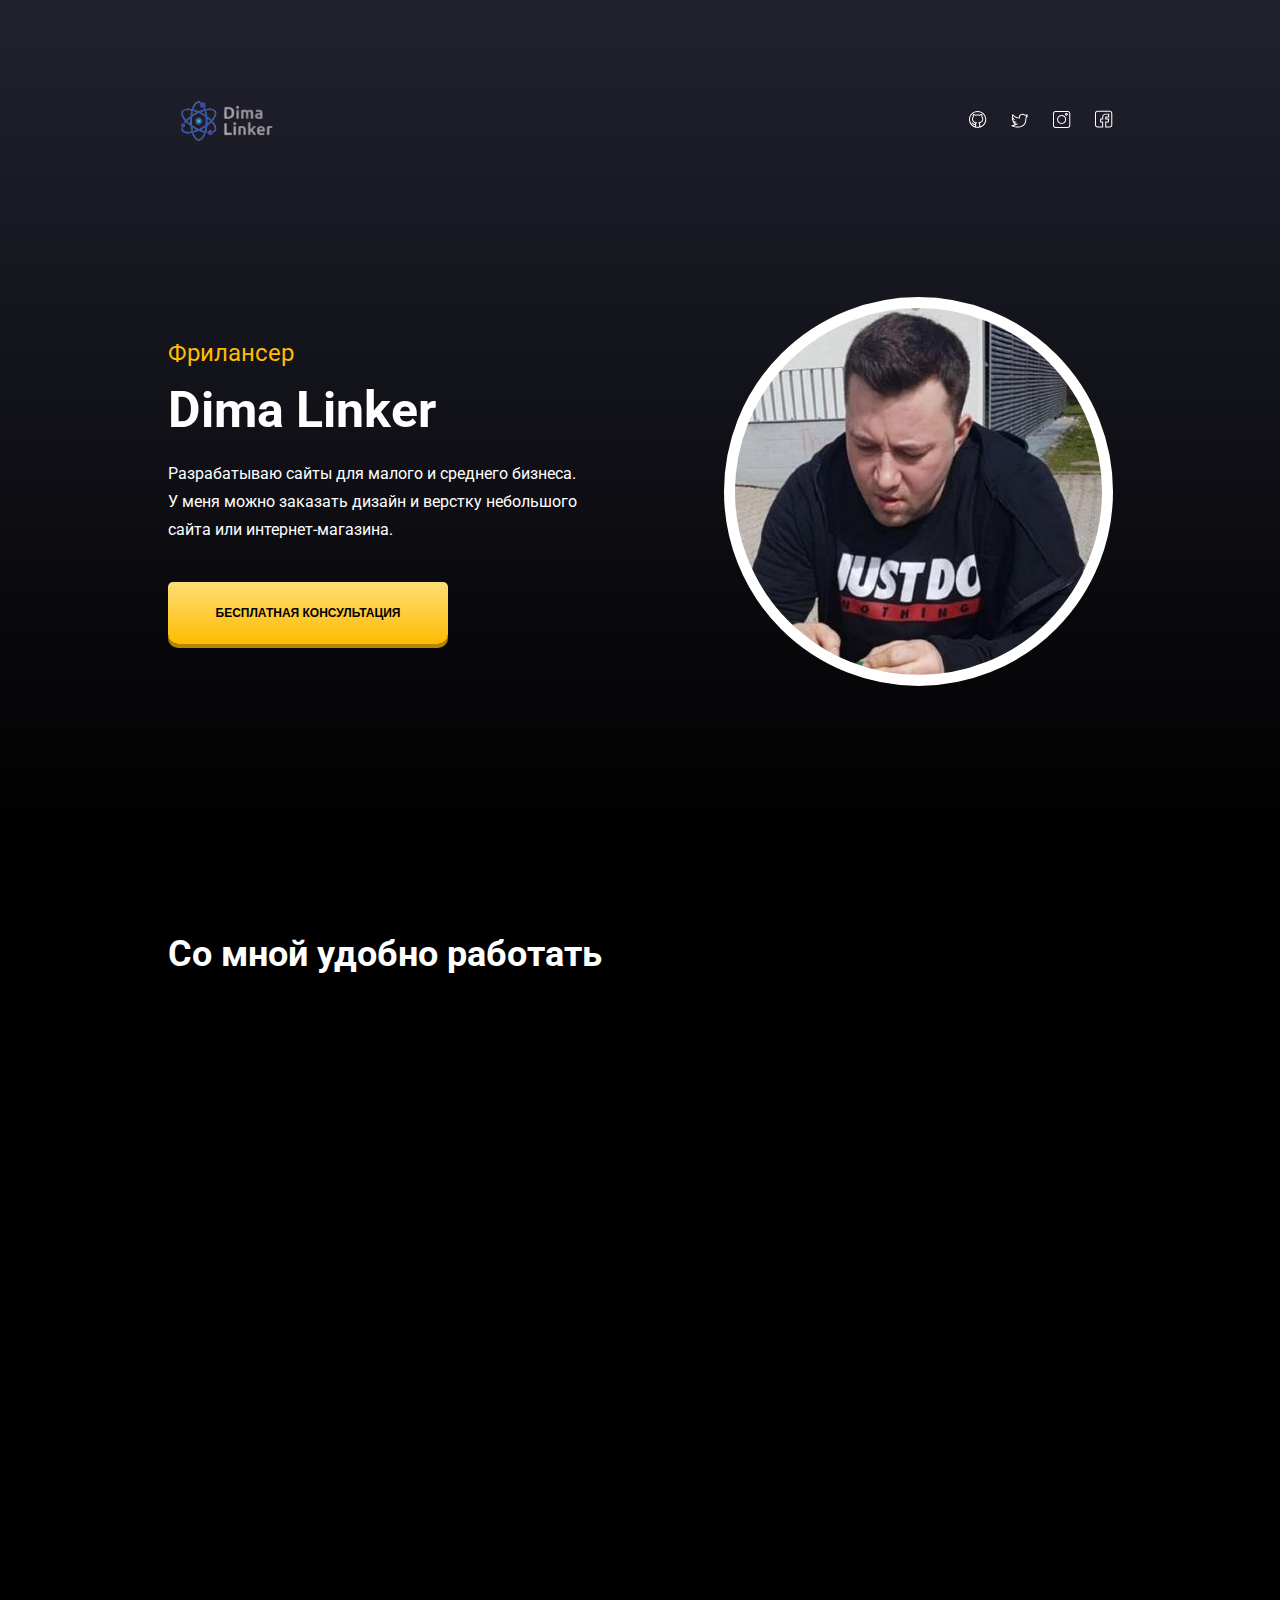
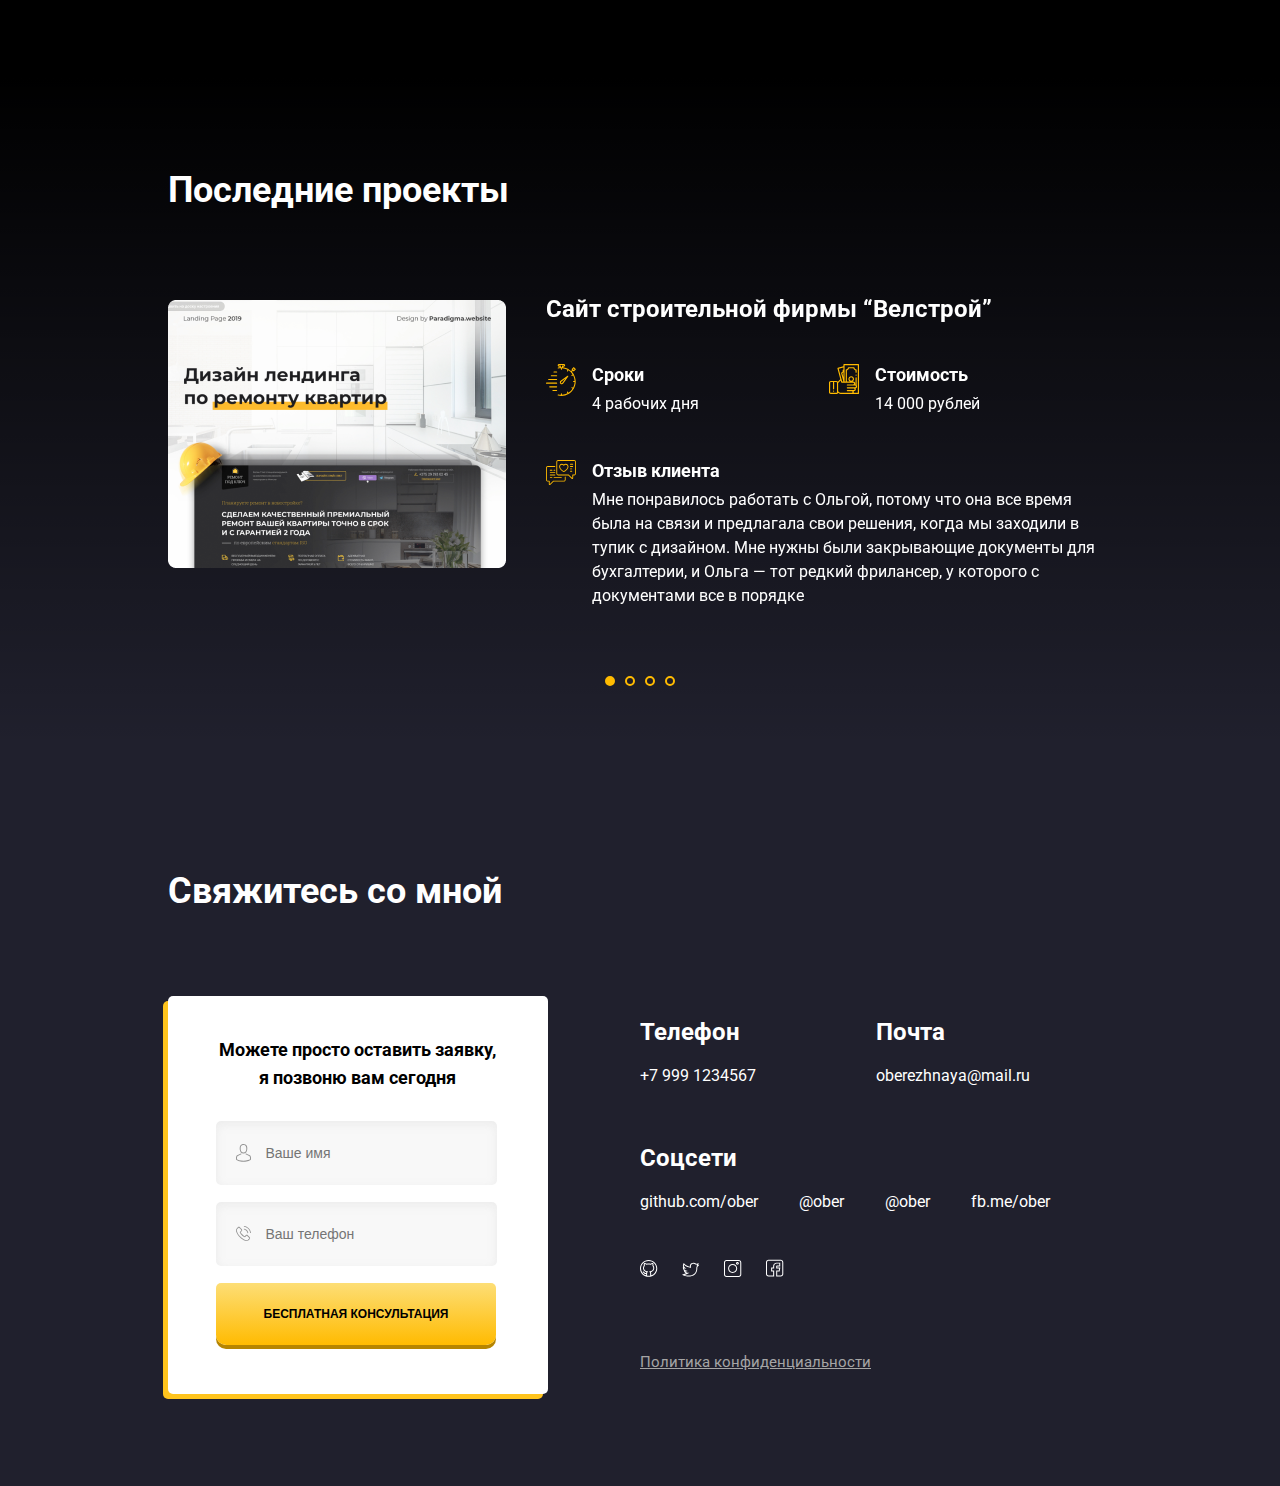
==== src/index.html @ aded7022 "a" ====
<!DOCTYPE html>
<html lang="de">

<head>
  <meta charset="UTF-8">
  <meta name="viewport" content="width=device-width, initial-scale=1.0">
  <meta http-equiv="X-UA-Compatible" content="ie=edge">
  <link
    href="https://fonts.googleapis.com/css?family=Roboto:400,700&display=swap&subset=cyrillic"
    rel="stylesheet">
  <link rel="stylesheet" href="css/animate.css">
  <link rel="stylesheet" href="css/swiper.min.css">
  <link rel="stylesheet" href="css/style.css">
  <title>Daniel Linker</title>
</head>

<body>

  <!-- UNIT 1 -->
  <header class="hero">

    <!-- /.container -->
    <div class="container">

      <!-- /.hero-header -->
      <div class="hero-header">
        <img src="img\logo.png" alt="Dima Linker" class="logo">

        <!-- /.social-links -->
        <div class="social-links">
          <a href="https://github.com/" class="social-link" target="_blank"><img
              src="img\social\github.svg" alt="Github"></a>
          <a href="https://twitter.com/?lang=en-gb" class="social-link"
            target="_blank"><img src="img\social\twitter.svg" alt="Twitter"></a>
          <a href="https://www.instagram.com/" class="social-link"
            target="_blank"><img src="img\social\instagram.svg"
              alt="Instagram"></a>
          <a href="https://en-gb.facebook.com/" class="social-link"
            target="_blank"><img src="img\social\facebook.svg"
              alt="Facebook"></a>
        </div>
        <!-- /.social-links END-->

      </div>
      <!-- /.hero-content -->
      <div class="hero-content">

        <!-- /.hero-text -->
        <div class="hero-text">
          <span class="hero-subtitle wow fadeInRight"
            data-wow-delay="0.2s">Фрилансер</span>
          <h1 class="hero-title wow fadeInRight" data-wow-delay="0.4s">Dima Linker</h1>
          <p class="hero-description wow fadeInRight" data-wow-delay="0.6s">
            Разрабатываю сайты для
            малого и среднего
            бизнеса. У меня можно заказать дизайн и верстку небольшого сайта или
            интернет-магазина.</p>
          <button class="button hero-button wow fadeInRight"
            data-wow-delay="0.8s">Бесплатная консультация</button>
        </div>
        <!-- /.hero-text  END-->

        <!-- /.hero-avatar -->
        <div class="hero-avatar wow fadeIn" data-wow-delay="1.2s"></div>
        <!-- /.hero-avatar  END-->

      </div>
      <!-- /.hero-header  END-->
      <!-- /.hero-content  END-->
    </div>
    <!-- /.container  END-->
  </header>

  <!-- UNIT 2 -->
  <main>

    <!-- /.features -->
    <section class="features section">

      <!-- /.container -->
      <div class="container">
        <h2 class="section-title">Со мной удобно работать</h2>

        <!-- /.features-block -->
        <div class="features-block">
          <div class="features-item  wow fadeIn">
            <img src="img/features/offer-img.svg" alt="По договору"
                 class="features-image">
            <h3 class="features-title">По договору</h3>
            <p class="features-text">Предоставлю все документы для бухгалтерии:
              договоры, счета и акты. Работаю как ИП без НДС.</p>
          </div>
          <div class="features-item  wow fadeIn" data-wow-delay="0.2s">
            <img src="img/features/deadline-img.svg" alt="Точно в срок"
                 class="features-image">
            <h3 class="features-title">Точно в срок</h3>
            <p class="features-text">В договоре прописана моя ответственность за
              срок проекта. Если просрочу — плачу неустойку. </p>
          </div>
          <div class="features-item  wow fadeIn" data-wow-delay="0.4s">
            <img src="img/features/agreement-img.svg" alt="Ценник под вас"
                 class="features-image">
            <h3 class="features-title">Ценник под вас</h3>
            <p class="features-text">Если у вас нетиповой проект, сделаю рассчет
              цены за работу и объясню, как складывается цена.</p>
          </div>
          <div class="features-item  wow fadeIn" data-wow-delay="0.6s">
            <img src="img/features/steps-img.svg" alt="Премежуточные итоги"
                 class="features-image">
            <h3 class="features-title">Премежуточные итоги</h3>
            <p class="features-text">Показываю работу поэтапно, а не в последий
              момент перед крайним сроком. </p>
          </div>
          <div class="features-item  wow fadeIn" data-wow-delay="0.8s">
            <img src="img/features/storage-img.svg" alt="Хостинг и домен "
                 class="features-image">
            <h3 class="features-title">Хостинг и домен </h3>
            <p class="features-text">Если мы договорились о цене проекта, в неё
              входит всё: домен и хостинг на год + SSL сертификат.</p>
          </div>
          <div class="features-item  wow fadeIn" data-wow-delay="1s">
            <img src="img/features/conversation-img.svg"
              alt="Не брошу после сдачи" class="features-image">
            <h3 class="features-title">Не брошу после сдачи</h3>
            <p class="features-text">Научу вас или вашего сотрудника
              пользоваться сайтом, запишу видео-инструкции.</p>
          </div>
        </div>
        <!-- /.features-block END-->

      </div>
      <!-- /.container END-->

    </section>
    <!-- /.features END-->

    <!--UNIT 3-->

    <!-- /.section projects -->
    <section class="section projects">
      <div class="container">
        <h2 class="section-title">Последние проекты</h2>
        <!-- /.section-title END-->

        <!-- Slider main container -->
        <div class="swiper-container projects-slider">
          <!-- Additional required wrapper -->
          <div class="swiper-wrapper">
            <!-- Slides -->
            <!-- Slide 1 -->
            <div class="swiper-slide project-slide">
              <img src="img/slider-images/project-img-1.png"
                alt="Сайт строительной фирмы “Велстрой”" class="project-image">
              <div class="project-text">
                <h3 class="project-title">Сайт строительной фирмы “Велстрой”
                </h3>
                <div class="project-time">
                  <img src="img/time-icon.svg" alt="Сроки"
                       class="project-icon">
                  <div class="project-description">
                    <h4 class="project-subtitle">Сроки</h4>
                    <p class="project-paragraph">4 рабочих дня</p>
                  </div>
                </div>
                <!-- /.project-time -->
                <div class="project-cost">
                  <img src="img/cost-icon.svg" alt="Стоимость"
                       class="project-icon">
                  <div class="project-description">
                    <h4 class="project-subtitle">Стоимость</h4>
                    <p class="project-paragraph">14 000 рублей</p>
                  </div>
                </div>
                <!-- /.project-cost -->
                <div class="project-feedback">
                  <img src="img/feedback-icon.svg" alt="Отзыв клиента"
                       class="project-icon">
                  <div class="project-description">
                    <h4 class="project-subtitle">Отзыв клиента</h4>
                    <p class="project-paragraph">Мне понравилось работать с
                      Ольгой, потому что она все время была на связи и
                      предлагала
                      свои решения, когда мы заходили в тупик с дизайном. Мне
                      нужны были закрывающие документы для бухгалтерии, и Ольга
                      —
                      тот редкий фрилансер, у которого с документами все в
                      порядке
                    </p>
                  </div>
                </div>
                <!-- /.project-feedback -->
              </div>
            </div>
            <!-- Slide 1 END-->

            <!-- Slide 2 -->
            <div class="swiper-slide project-slide">
              <img src="img/slider-images/project-img-2.png"
                alt="Сайт фирмы по уборке помещений “iClean”"
                class="project-image">
              <div class="project-text">
                <h3 class="project-title">Сайт фирмы по уборке помещений
                  “iClean”
                </h3>
                <div class="project-time">
                  <img src="img/time-icon.svg" alt="Сроки"
                       class="project-icon">
                  <div class="project-description">
                    <h4 class="project-subtitle">Сроки</h4>
                    <p class="project-paragraph">5 рабочих дней</p>
                  </div>
                </div>
                <!-- /.project-time -->
                <div class="project-cost">
                  <img src="img/cost-icon.svg" alt="Стоимость"
                       class="project-icon">
                  <div class="project-description">
                    <h4 class="project-subtitle">Стоимость</h4>
                    <p class="project-paragraph">16 000 рублей</p>
                  </div>
                </div>
                <!-- /.project-cost -->
                <div class="project-feedback">
                  <img src="img/feedback-icon.svg" alt="Отзыв клиента"
                       class="project-icon">
                  <div class="project-description">
                    <h4 class="project-subtitle">Отзыв клиента</h4>
                    <p class="project-paragraph">Мне понравилось работать с
                      Ольгой, потому что она все время была на связи и
                      предлагала
                      свои решения, когда мы заходили в тупик с дизайном.
                      Также
                      она дала чёткие обьяснения и информацию о том, как я могу
                      сам вносить изменения на сайте, и это очень помогает
                      держать наших клиентов в курсе самых последних новостей.
                    </p>
                  </div>
                </div>
                <!-- /.project-feedback -->
              </div>
            </div>
            <!-- Slide 2 END-->

            <!-- Slide 3 -->
            <div class="swiper-slide project-slide">
              <img src="img/slider-images/project-img-3.png"
                alt="Сайт кафетерия “Уют”" class="project-image">
              <div class="project-text">
                <h3 class="project-title">Сайт кафетерия “Уют”
                </h3>
                <div class="project-time">
                  <img src="img/time-icon.svg" alt="Сроки"
                       class="project-icon">
                  <div class="project-description">
                    <h4 class="project-subtitle">Сроки</h4>
                    <p class="project-paragraph">3 рабочих дня</p>
                  </div>
                </div>
                <!-- /.project-time -->
                <div class="project-cost">
                  <img src="img/cost-icon.svg" alt="Стоимость"
                       class="project-icon">
                  <div class="project-description">
                    <h4 class="project-subtitle">Стоимость</h4>
                    <p class="project-paragraph">15 000 рублей</p>
                  </div>
                </div>
                <!-- /.project-cost -->
                <div class="project-feedback">
                  <img src="img/feedback-icon.svg" alt="Отзыв клиента"
                       class="project-icon">
                  <div class="project-description">
                    <h4 class="project-subtitle">Отзыв клиента</h4>
                    <p class="project-paragraph">Мне понравилось работать с
                      Ольгой, потому что она все время была на связи и
                      предлагала
                      свои решения, когда мы заходили в тупик с дизайном.
                      Наши
                      посетители говорят что теперь нас намного проще найти в
                      интернете, благодаря новому сайту.
                    </p>
                  </div>
                </div>
                <!-- /.project-feedback -->
              </div>
            </div>

            <!-- Slide 3 END-->

            <!-- Slide 4 -->
            <div class="swiper-slide project-slide">
              <img src="img/slider-images/project-img-4.png"
                alt="Сайт магазина по доставке цветов “Пинк”"
                class="project-image">
              <div class="project-text">
                <h3 class="project-title">Сайт магазина по доставке цветов
                  “Пинк”
                </h3>
                <div class="project-time">
                  <img src="img/time-icon.svg" alt="Сроки"
                       class="project-icon">
                  <div class="project-description">
                    <h4 class="project-subtitle">Сроки</h4>
                    <p class="project-paragraph">5 рабочих дня</p>
                  </div>
                </div>
                <!-- /.project-time -->
                <div class="project-cost">
                  <img src="img/cost-icon.svg" alt="Стоимость"
                       class="project-icon">
                  <div class="project-description">
                    <h4 class="project-subtitle">Стоимость</h4>
                    <p class="project-paragraph">16 500 рублей</p>
                  </div>
                </div>
                <!-- /.project-cost -->
                <div class="project-feedback">
                  <img src="img/feedback-icon.svg" alt="Отзыв клиента"
                       class="project-icon">
                  <div class="project-description">
                    <h4 class="project-subtitle">Отзыв клиента</h4>
                    <p class="project-paragraph">Мне понравилось работать с
                      Ольгой, потому что она все время была на связи и
                      предлагала
                      свои решения, когда мы заходили в тупик с дизайном.
                      Ещё она дала нам несколько рекомендаций по раскрутке нашей
                      популярности для поисковых сетей - и обьем наших продаж
                      увеличился почти в два раза за месяц существования нового
                      сайта.
                    </p>
                  </div>
                </div>
                <!-- /.project-feedback -->
              </div>
            </div>
            <!-- Slide 4 END-->

          </div>
          <!-- If we need pagination !NEEDED!-->
          <div class="projects-pagination"></div>

          <!-- If we need navigation buttons 
          <div class="swiper-button-prev"></div>
          <div class="swiper-button-next"></div>-->
          <!-- If we need scrollbar 
          v<div class="swiper-scrollbar"></div>
        </div>-->

          <!-- Slider main container END-->

        </div>
    </section>
    <!-- /.section projects END-->

  </main>

  <!--UNIT 4-->
  <footer class="section">
    <div class="container">
      <h2 class="section-title">Свяжитесь со мной</h2>
      <div class="contacts-block">

        <!-- /.contacts-form -->
        <form action="#" class="contacts-form">
          <h4 class="form-title">Можете просто оставить заявку, я позвоню вам
            сегодня</h4>
          <input type="tel" class="input input-name" placeholder="Ваше имя">
          <input type="tel" class="input input-phone" placeholder="Ваш телефон">
          <button class="button form-button">Бесплатная консультация</button>
        </form>
        <!-- /.contacts-form END-->

        <!-- /.contacts-text -->
        <div class="contacts-text">

          <!-- /.contacts-data -->
          <div class="contacts-data">

            <!-- /.contacts-phone -->
            <div class="contacts-phone">
              <h4 class="contacts-title">Телефон</h4>
              <a href="tel:+79991234567" class="contacts-link">+7 999
                1234567</a>
            </div>

            <!-- /.contacts-mail -->
            <div class="contacts-mail">
              <h4 class="contacts-title">Почта</h4>
              <a href="mailto:ivanov@mail.ru"
                class="contacts-link">oberezhnaya@mail.ru</a>
            </div>

            <!-- /.contacts-social -->
            <div class="contacts-social">
              <h4 class="contacts-title">Соцсети</h4>
              <a href="#" class="contacts-link">github.com/ober</a>
              <a href="#" class="contacts-link">@ober</a>
              <a href="#" class="contacts-link">@ober</a>
              <a href="#" class="contacts-link">fb.me/ober</a>
            </div>
          </div>
          <!-- /.contacts-data END-->
          <!-- /.social-links 2-->
          <div class="social-links">
            <a href="https://github.com/" class="social-link"
              target="_blank"><img src="img\social\github.svg" alt="Github"></a>
            <a href="https://twitter.com/?lang=en-gb" class="social-link"
              target="_blank"><img src="img\social\twitter.svg"
                alt="Twitter"></a>
            <a href="https://www.instagram.com/" class="social-link"
              target="_blank"><img src="img\social\instagram.svg"
                alt="Instagram"></a>
            <a href="https://en-gb.facebook.com/" class="social-link"
              target="_blank"><img src="img\social\facebook.svg"
                alt="Facebook"></a>
          </div>
          <!-- /.social-links END-->
          <a href="#" class="contacts-policy">Политика конфиденциальности</a>
          <!-- /.contacts-policy END-->
        </div>
        <!-- /.contacts-text END-->
      </div>
      <!-- /.contacts-block END-->
    </div>
  </footer>

  <!--Script-->
  <script src="script/wow.min.js"></script>
  <script src="script/swiper.min.js"></script>
  <script src="script/main.js"></script>
</body>

</html>
---- src/css/style.css ----
/*General styles*/

* {
  outline: none;
  box-sizing: border-box;
}

body {
  margin: 0;
  font-family: 'Roboto', sans-serif;
  color: #fff;
  background-color: #20202D;
}

.container {
  margin: auto;
  width: 90%;
  max-width: 945px;
}

.section {
  padding: 64px;
  padding: 92px;
}

.logo {
  width: 15%;
}

.section-title {
  margin: 0;
  margin-bottom: 84px;
  font-weight: bold;
  font-size: 36px;
  line-height: 42px;
}

/*Section 1*/

.hero {
  padding-top: 50px;
  padding-bottom: 155px;
  background: linear-gradient(0deg, #000000 0.01%, rgba(0, 0, 0, 0) 95.44%);
}

.hero-header {
  margin-bottom: 105px;
  display: flex;
  justify-content: space-between;
  align-items: center;
}

.social-link {
  margin-left: 20px;
}

.social-link:first-child {
  margin-left: 0;
}

.hero-content {
  display: flex;
  justify-content: space-between;
  align-items: center;
}

.hero-subtitle {
  margin-bottom: 14px;
  /*display: inline-block;*/
  display: block;
  font-size: 24px;
  line-height: 28px;
  color: #FFBB01;
}

.hero-title {
  margin-top: 0;
  margin-bottom: 20px;
  font-weight: bold;
  font-size: 50px;
  line-height: 59px;
}

.hero-description {
  margin-bottom: 38px;
  max-width: 420px;
  font-size: 16px;
  line-height: 28px;
  /* or 175% */
}

.button {
  padding: 24px 48px;
  font-size: 12px;
  font-weight: bold;
  text-transform: uppercase;
  line-height: 14px;
  background: linear-gradient(180deg, #FDDE76 0%, #FFBB01 100%);
  box-shadow: 0px 4px 0px #B68500;
  border: none;
  border-radius: 5px 5px 10px 10px;
}

/*Disabling default border in Chrome*/
button:active,
button:focus {
  outline: none;
}

.hero-avatar {
  background-image: url(../img/avatar.jpg);
  background-repeat: no-repeat;
  background-position: top left -62px;
  width: 389px;
  height: 389px;
  background-color: #fff;
  border-radius: 50%;
  border: 11px solid #fff;
}

/*Section 2 - Features*/

.features {
  background-color: #000000;
}

.features-block {
  display: flex;
  flex-wrap: wrap;
  justify-content: space-between;
}

.features-item {
  flex-basis: 30%;
  margin-bottom: 63px;
}

.features-image {
  display: block;
  margin-bottom: 22px;
}

.features-title {
  margin: 0;
  margin-bottom: 16px;
  font-weight: bold;
  font-size: 24px;
  line-height: 28px;
}

.features-text {
  margin: 0;
  font-size: 16px;
  line-height: 28px;
}

/*Section 3- Projects*/

.projects {
  /*0-180 = turn the gradient around*/
  background: linear-gradient(180deg, #000000 0%, rgba(0, 0, 0, 0) 95.44%);
}

.project-slide {
  display: flex;
  align-items: start;
  /*Ensures the blocks are aligned to the top line*/
  justify-content: space-between;
}

.project-text {
  flex-basis: 60%;
  display: flex;
  flex-wrap: wrap;
}

.project-title {
  margin: 0;
  margin-bottom: 41px;
  font-weight: bold;
  font-size: 24px;
  line-height: 28px;
  flex-basis: 100%;
}

.project-time,
.project-cost {
  flex-basis: 50%;
  margin-bottom: 44px;
}

.project-time,
.project-cost,
.project-feedback {
  display: flex;
  align-items: flex-start;
}

.project-subtitle {
  margin: 0;
  margin-bottom: 7px;
  font-weight: bold;
  font-size: 18px;
  line-height: 21px;
}

.project-paragraph {
  margin: 0;
  font-weight: normal;
  font-size: 16px;
  line-height: 150%;
}

.project-image {
  padding-top: 5px;
}

.project-icon {
  margin-right: 16px;
}

.projects-pagination {
  display: flex;
  align-items: center;
  justify-content: center;
  margin-top: 44px;
}

.projects-bullet {
  width: 10px;
  height: 10px;
  border: 2px solid #FFBB01;
  border-radius: 50%;
  display: inline-block;
  margin-left: 5px;
  margin-right: 5px;
}

.projects-bullet-active {
  background-color: #FFBB01;
}


/*Section 4- Contacts*/

.contacts-form {
  background: #FFFFFF;
  box-shadow: -5px 5px 0px #FFC41D;
  border-radius: 5px;
  max-width: 380px;
  padding: 40px 48px 49px;
}

.form-title {
  margin: 0;
  margin-bottom: 29px;
  font-weight: bold;
  font-size: 18px;
  line-height: 28px;
  text-align: center;
  color: #000;
}

.input {
  background: #f8f8f8;
  box-shadow: inset 0px 3px 10px rgba(199, 199, 199, 0.25);
  border-radius: 5px;
  border: none;
  padding: 18px 20px;
  padding-left: 50px;
  width: 99%;
  font-size: 14px;
  line-height: 28px;
}

.input-name {
  margin-bottom: 17px;
  background-image: url(../img/user-icon.svg);
  background-repeat: no-repeat;
  background-position: center left 20px;
}

.input-phone {
  margin-bottom: 17px;
  background-image: url(../img/phone-icon.svg);
  background-repeat: no-repeat;
  background-position: center left 20px;
}

.form-button {
  max-width: 100%;
}

.contacts-block {
  display: flex;
  align-items: center;
  justify-content: space-between;
}

.contacts-title {
  font-weight: bold;
  font-size: 24px;
  line-height: 28px;
  margin: 0;
  margin-bottom: 15px;
}

.contacts-text {
  flex-basis: 50%;
}

.contacts-data {
  display: flex;
  flex-wrap: wrap;
  margin-bottom: 42px;
}

.contacts-phone,
.contacts-mail {
  flex-basis: 50%;
  margin-bottom: 53px;
}

.contacts-social {
  flex-basis: 100%;
}

.contacts-link {
  /*Надо добавить line-height, из-за количества символов 3 ссылки не помещаются на одну строку- и склеиваются.*/
  line-height: 30px;
  text-decoration: none;
  color: inherit;
  margin-right: 37px;
}

.contacts-link:hover {
  text-decoration: underline;
}

.contacts-policy {
  font-size: 15px;
  line-height: 18px;
  text-decoration-line: underline;
  color: #a5a5a5;
  display: block;
  margin-top: 72px;
}

/*Responsive*/

@media (max-width: 1100px) {
  .hero-avatar {
    width: 300px;
    height: 300px;
    border-width: 8px;
    background-position: top -30px left -115px;
  }

  .project-text {
    margin-left: 35px;
  }

  /*.contacts-block {
    align-items: start;
  }

  .contacts-form {
    margin-right: 40px;
  }*/

}

@media (max-width: 930px) {
  .section-title {
    text-align: center;
  }

  .project-slide {
    flex-direction: column;
  }

  .project-image {
    margin: auto;
    margin-bottom: 46px;
    max-width: 100%;
  }

  .project-title {
    text-align: center;
  }

  .project-text {
    margin-left: 5px;
  }

}

@media (max-width: 830px) {
  .hero-content {
    flex-direction: column;
  }

  .hero-avatar {
    order: 0;
    width: 300px;
    height: 300px;
    border-width: 8px;
    background-position: top -30px left -115px;
    margin-bottom: 17px;
  }

  .hero-text {
    order: 1;
    text-align: center;
  }



  .features-item {
    flex-basis: 45%;
    margin-bottom: 30px;
  }

  .hero-title {
    font-size: 24px;
    line-height: 28px;
  }



  .contacts-block {
    flex-direction: column;
  }

  .contacts-form {
    margin: auto;
    margin-bottom: 100px;
  }
}

@media (max-width: 660px) {
  .features-item {
    flex-basis: 100%;
  }
}

@media (max-width: 560px) {

  .hero {
    padding-bottom: 75px;
  }

  .section {
    padding-top: 63px;
    padding-left: 63px;
  }

  .social-link {
    margin-left: 5px;
  }

  .hero-avatar {
    width: 220px;
    height: 220px;
    border-width: 5px;
    background-size: 100%;
    background-position: top center;
  }

  .hero-header {
    margin-bottom: 38px;
  }

  .hero-subtitle {
    font-size: 20px;
    line-height: 27px;
    margin-bottom: 5px;
  }

  .hero-title {
    font-size: 24px;
    line-height: 28px;
  }

  .hero-description {
    font-size: 14px;
    line-height: 140%;
  }

  .section-title {
    font-size: 19px;
    line-height: 22px;
    margin-bottom: 60px;
  }

  .features-title {
    font-size: 18px;
    line-height: 28px;
  }

  .features-text {
    font-size: 14px;
    line-height: 28px;
  }
}

@media (max-width: 400px) {
  .hero-avatar {
    width: 113px;
    height: 113px;
    border-width: 4px;
  }


  /* .project-paragraph {
    flex-basis: 80%;
  } */

  /*

        <div class="projects-slider">
          <div class="project-slide">
            <img src="./img/slider-images/project-img-1.png"
              alt="Сайт строительной фирмы “Велстрой”" class="project-image">
            <div class="project-text">
              <h3 class="project-title">Сайт строительной фирмы “Велстрой”</h3>
              <div class="project-time">
                <img src="./img/time-icon.svg" alt="Сроки" class="project-icon">
                <div class="project-description">
                  <h4 class="project-subtitle">Сроки</h4>
                  <p class="project-paragraph">4 рабочих дня</p>
                </div>
              </div>
              <!-- /.project-time -->
              <div class="project-cost">
                <img src="./img/cost-icon.svg" alt="Стоимость"
                  class="project-icon">
                <div class="project-description">
                  <h4 class="project-subtitle">Стоимость</h4>
                  <p class="project-paragraph">14 000 рублей</p>
                </div>
              </div>
              <!-- /.project-cost -->
              <div class="project-feedback">
                <img src="./img/feedback-icon.svg" alt="Отзыв клиента"
                  class="project-icon">
                <div class="project-description">
                  <h4 class="project-subtitle">Отзыв клиента</h4>
                  <p class="project-paragraph">Мне понравилось работать с
                    Ольгой, потому что она все время была на связи и предлагала
                    свои решения, когда мы заходили в тупик с дизайном. Мне
                    нужны были закрывающие документы для бухгалтерии, и Ольга —
                    тот редкий фрилансер, у которого с документами все в порядке
                  </p>
                </div>
              </div>
              <!-- /.project-feedback -->
            </div>
          </div>
        </div>

*/
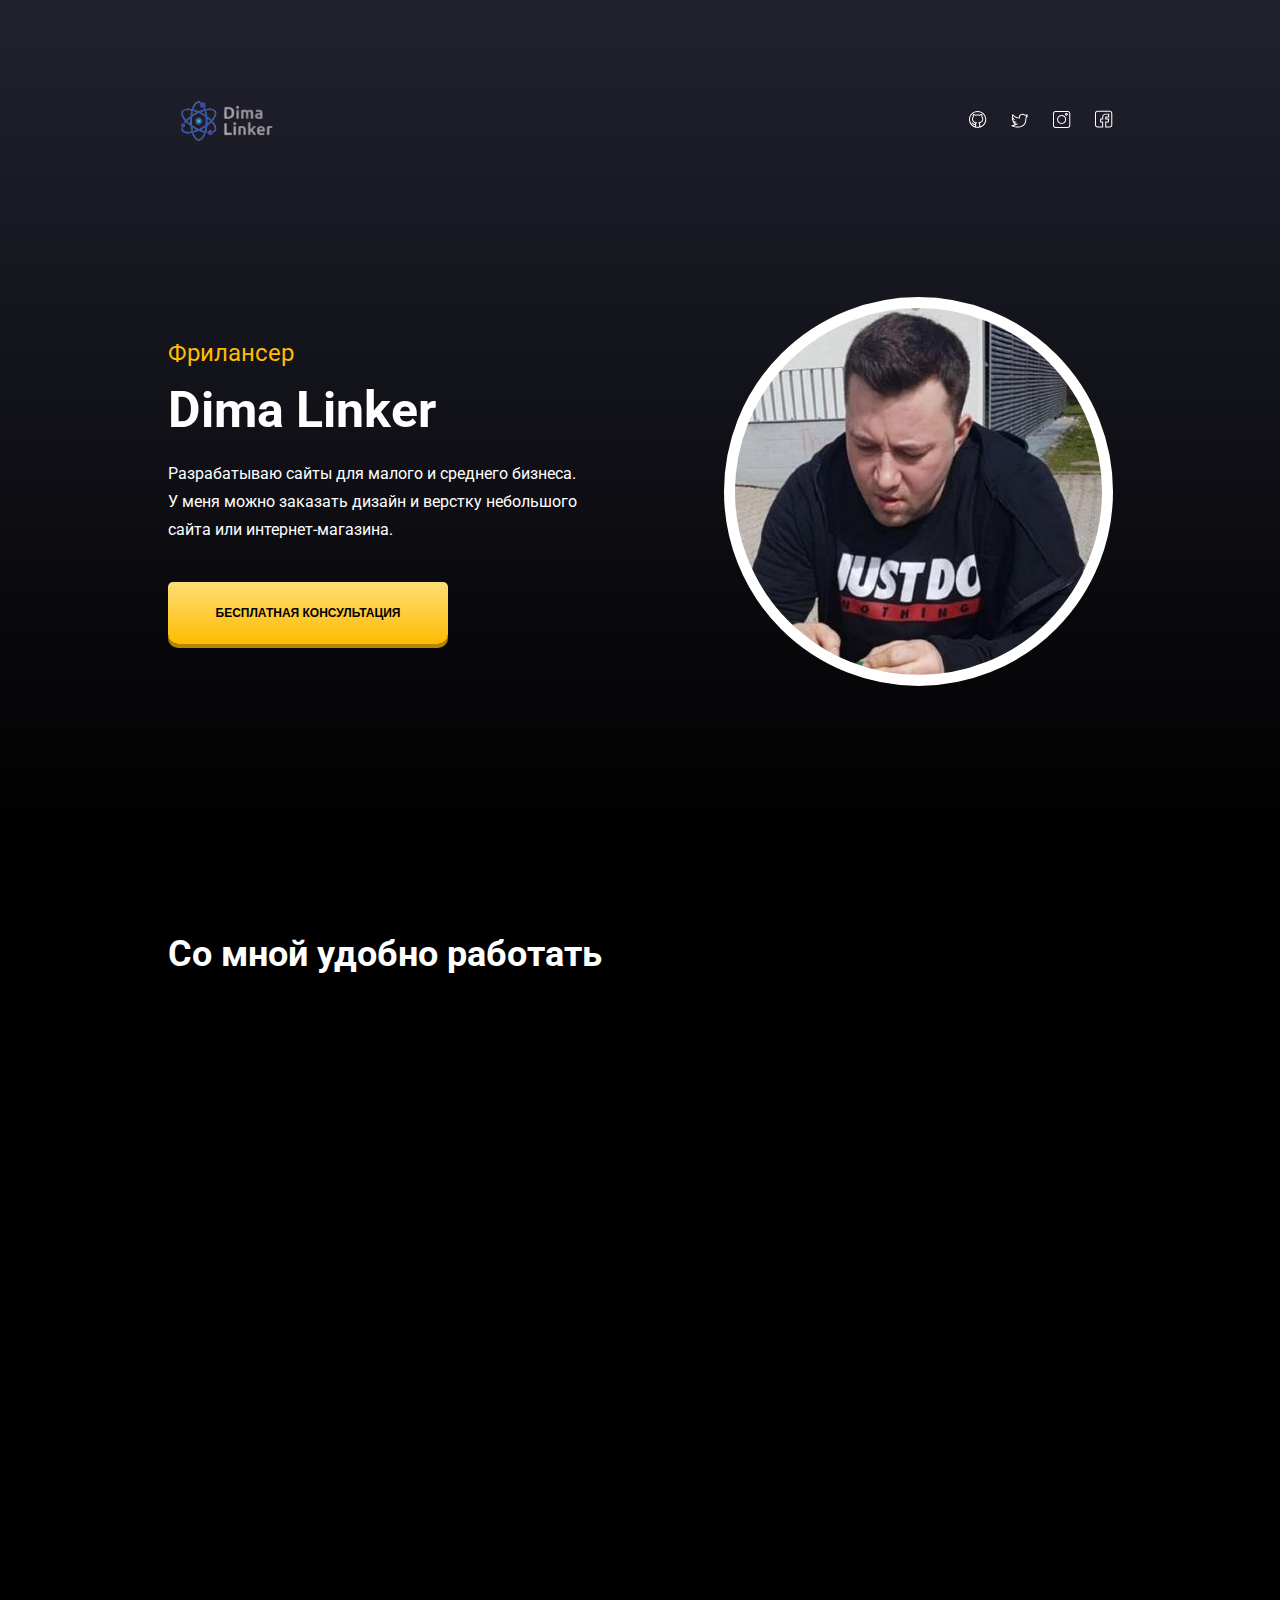
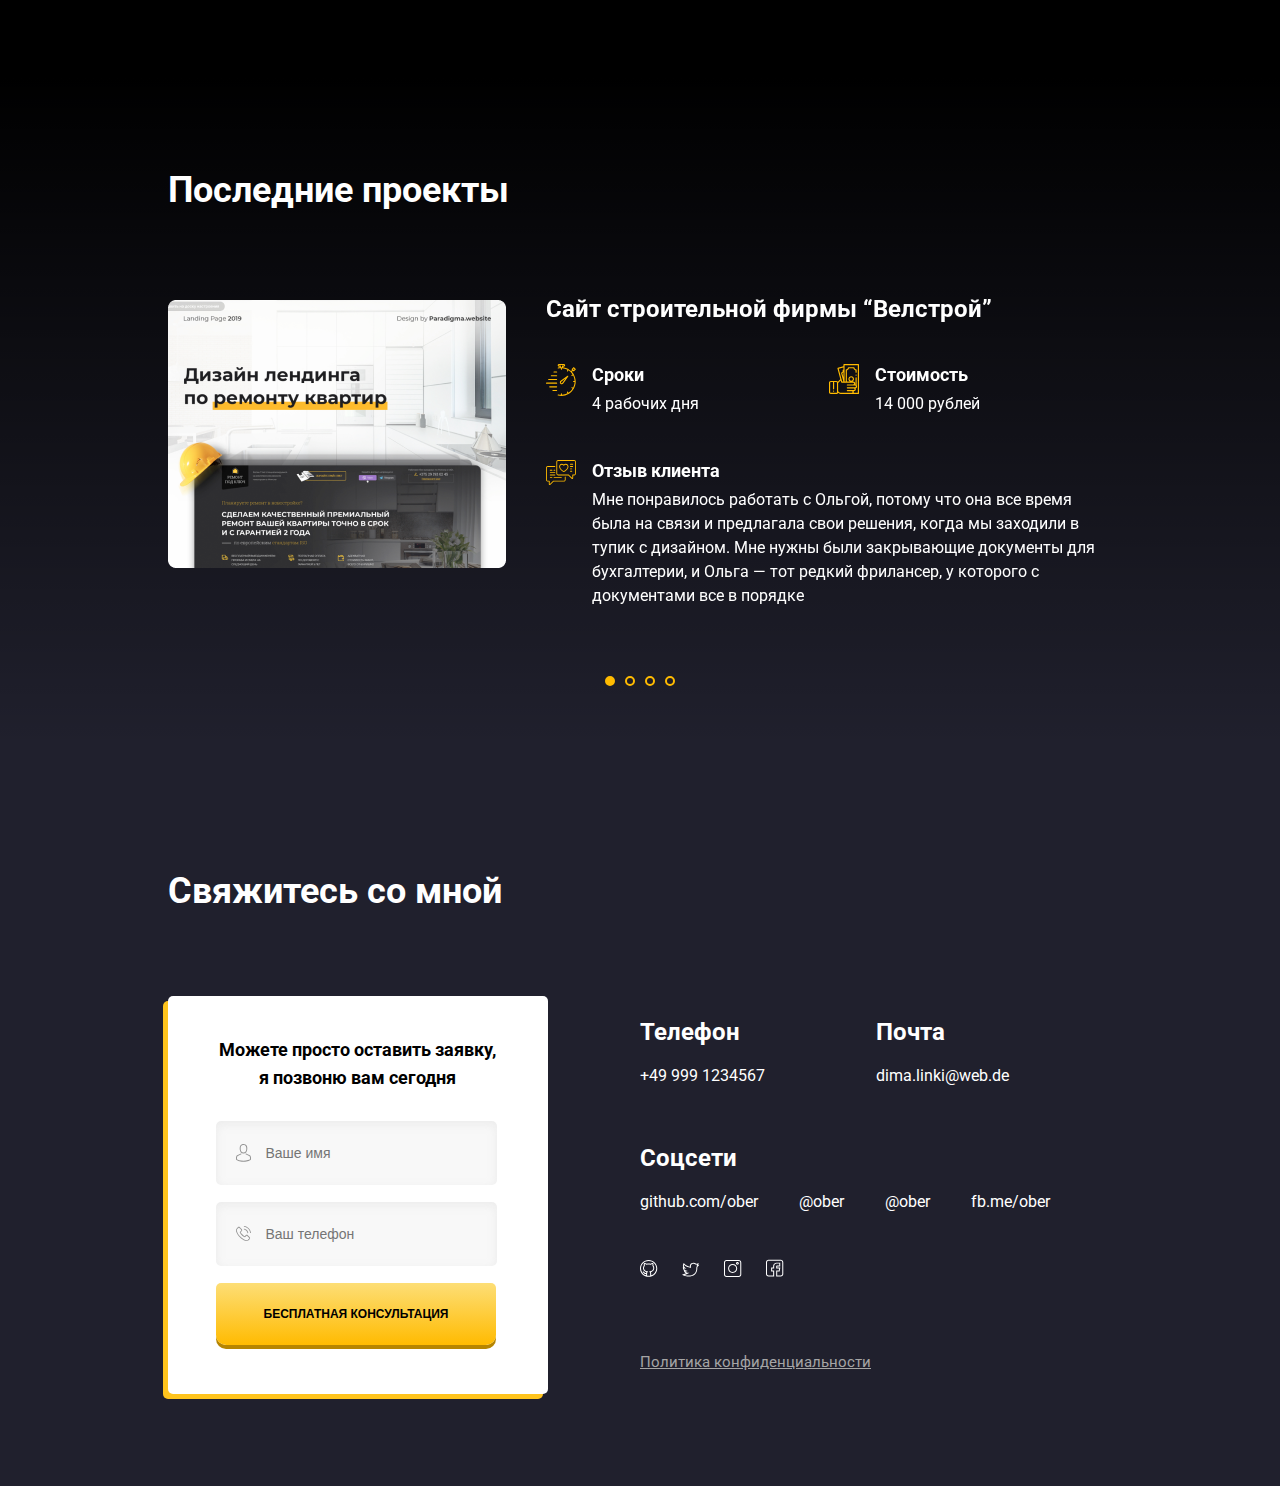
==== commit 8a860bad: "a" ====
--- a/src/index.html
+++ b/src/index.html
@@ -379,15 +379,15 @@
             <!-- /.contacts-phone -->
             <div class="contacts-phone">
               <h4 class="contacts-title">Телефон</h4>
-              <a href="tel:+79991234567" class="contacts-link">+7 999
+              <a href="tel:+79991234567" class="contacts-link">+49 999
                 1234567</a>
             </div>
 
             <!-- /.contacts-mail -->
             <div class="contacts-mail">
               <h4 class="contacts-title">Почта</h4>
-              <a href="mailto:ivanov@mail.ru"
-                class="contacts-link">oberezhnaya@mail.ru</a>
+              <a href="dima.linki@web.de"
+                class="contacts-link">dima.linki@web.de</a>
             </div>
 
             <!-- /.contacts-social -->
